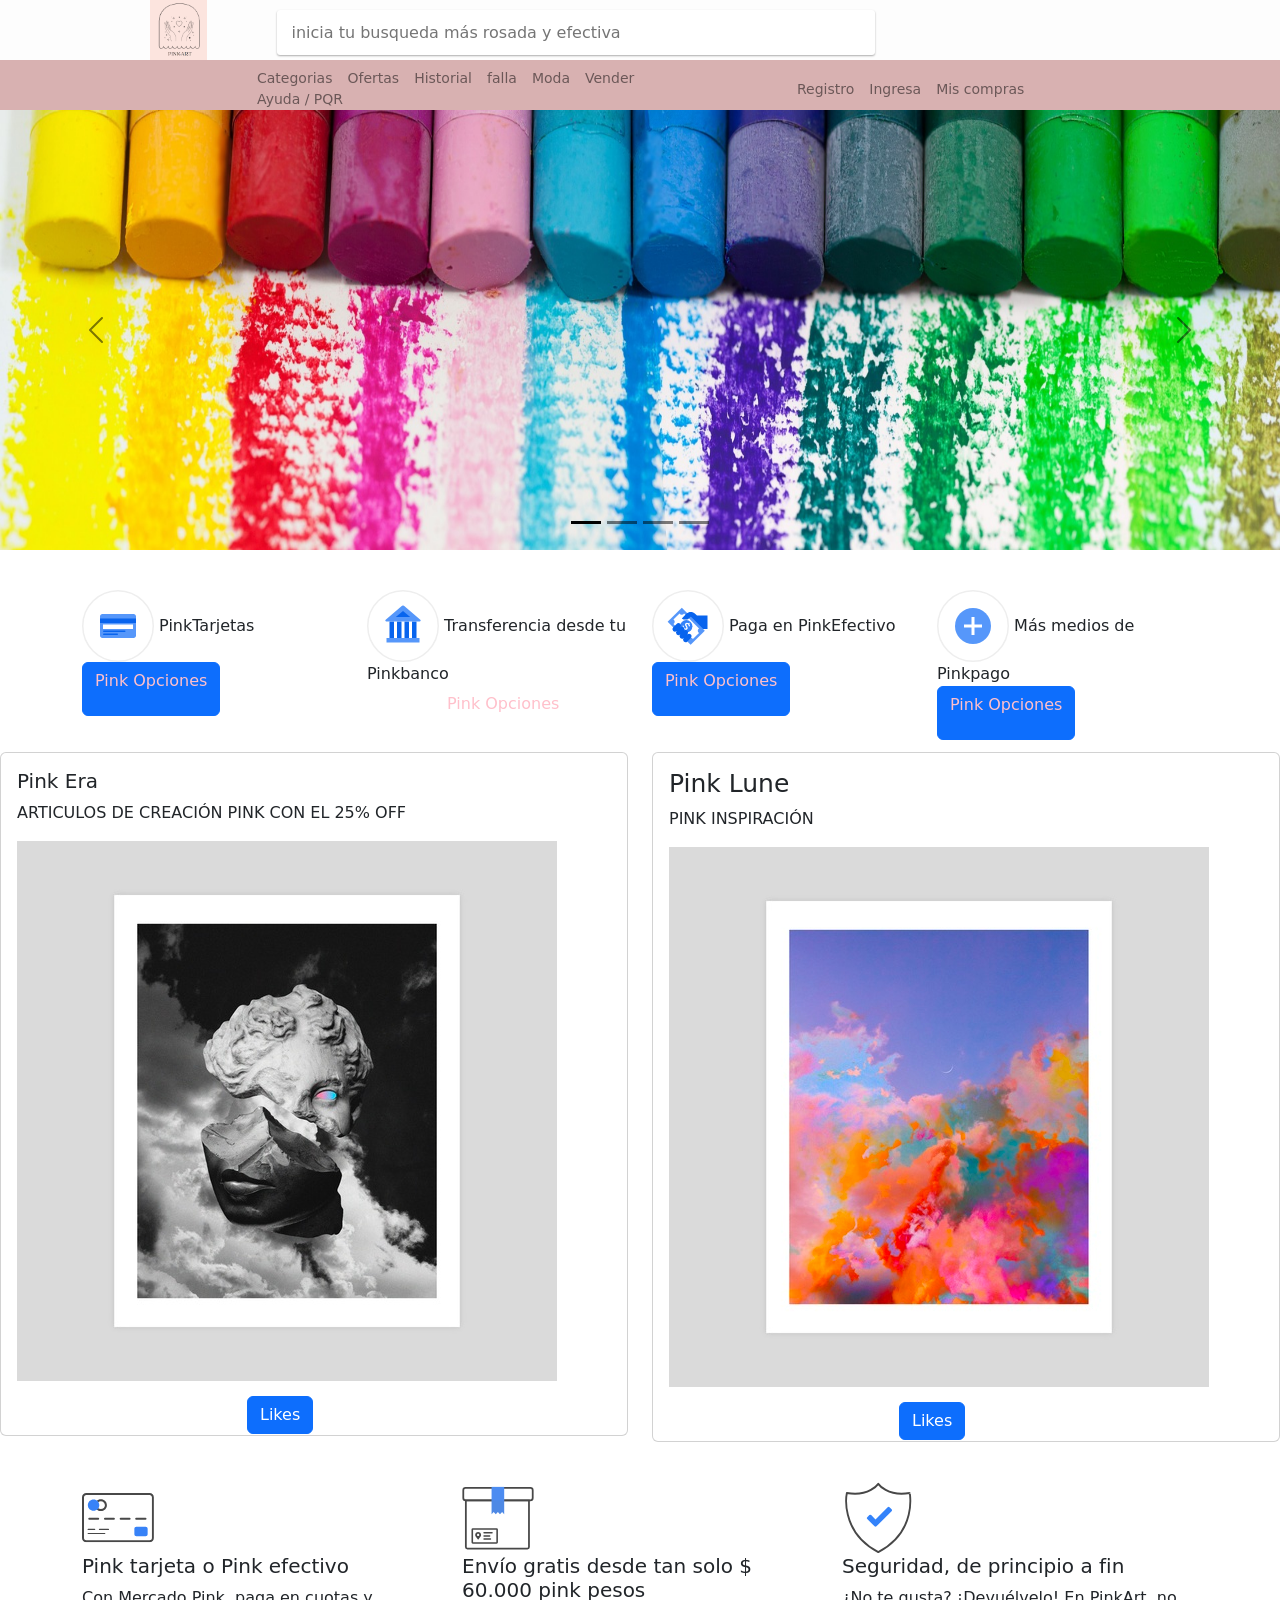
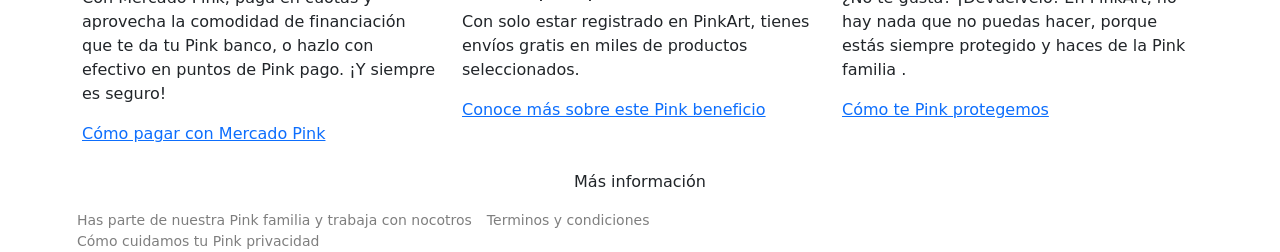
==== src/main/webapp/index.html @ 4733bed8 "resourses" ====
<!DOCTYPE html>
<html lang="es">

<head>
    <meta charset="UTF-8">
    <meta http-equiv="X-UA-Compatible" content="IE=edge">
    <meta name="viewport" content="width=device-width, initial-scale=1.0">
    <link rel="stylesheet" href="./css/styles.css">
    <link href="https://cdn.jsdelivr.net/npm/bootstrap@5.1.3/dist/css/bootstrap.min.css" rel="stylesheet"
        integrity="sha384-1BmE4kWBq78iYhFldvKuhfTAU6auU8tT94WrHftjDbrCEXSU1oBoqyl2QvZ6jIW3" crossorigin="anonymous">
    <script src="https://cdn.jsdelivr.net/npm/bootstrap@5.1.3/dist/js/bootstrap.bundle.min.js"
        integrity="sha384-ka7Sk0Gln4gmtz2MlQnikT1wXgYsOg+OMhuP+IlRH9sENBO0LRn5q+8nbTov4+1p"
        crossorigin="anonymous"></script>
    <title>PinkArt</title>
</head>

<body>
    <header>
        <!--Navigation Bar-->
        <div class="header-container">
            <div class="search-bar">
                <img class="logo" src="./Resources/pinkart2.png" alt="logo">
                <form class="mainSearch" action="search">
                    <input class="search" type="text" name="search" placeholder="inicia tu busqueda más rosada y efectiva">
                    </button>
                </form>
                <img class=""
                    src=""
                    alt="">
            </div>

            <div class="navbar">

               

                <div class="links">
                    <ul>
                        <li><a href="https://www.mercadolibre.com.co/categorias#nav-header">Categorias</a></li>
                        <li><a href="https://www.mercadolibre.com.co/ofertas#nav-header">Ofertas</a></li>
                        <li><a href="https://www.mercadolibre.com.co/gz/home/navigation#nav-header">Historial</a></li>
                        <li><a href="https://www.mercadolibre.com.co/ofertas/supermercado#nav-header">falla</a>
                        </li>
                        <li><a href="https://www.mercadolibre.com.co/c/ropa-y-accesorios#nav-header">Moda</a></li>
                        <li><a
                                href="https://www.mercadolibre.com/jms/mco/lgz/msl/login/[base64]/notregistered">Vender</a>
                        </li>
                        <li><a href="https://www.mercadolibre.com.co/ayuda#nav-header">Ayuda / PQR </a></li>
                    </ul>
                </div>

                <div class="account">
                    <ul>
                        
                        <li><a href="./subpages/registro.html">Registro</a></li>
                        <li><a href="">Ingresa</a></li>
                        <li><a href="">Mis compras</a></li>
                        
                    </ul>
                </div>

            </div>
    </header>
    <!---Carousel-->
    <div id="carouselExampleDark" class="carousel carousel-dark slide" data-bs-ride="carousel">
        <div class="carousel-indicators">
            <button type="button" data-bs-target="#carouselExampleDark" data-bs-slide-to="0" class="active"
                aria-current="true" aria-label="Slide 1"></button>
            <button type="button" data-bs-target="#carouselExampleDark" data-bs-slide-to="1"
                aria-label="Slide 2"></button>
            <button type="button" data-bs-target="#carouselExampleDark" data-bs-slide-to="2"
                aria-label="Slide 3"></button>
            <button type="button" data-bs-target="#carouselExampleDark" data-bs-slide-to="3"
                aria-label="Slide 4"></button>
        </div>
        <div class="carousel-inner">
            <div class="carousel-item active" data-bs-interval="10000">
                <img class="flowers"
                    src="./Resources/colour-1241879_1920.jpg"
                    class="d-block w-100" alt="...">
                <div class="carousel-caption d-none d-md-block">
                </div>
            </div>
            <div class="carousel-item" data-bs-interval="2000">
                <img src="./Resources/emotions-3459666_1920.jpg" class="d-block w-100"
                     alt="...">
                <div class="carousel-caption d-none d-md-block">
                </div>
            </div>
            <div class="carousel-item">
                <img src="./Resources/banner-1763476_1920.jpg" class="d-block w-100"
                     alt="...">
                <div class="carousel-caption d-none d-md-block">
                </div>
            </div>
        
        </div>
        <button class="carousel-control-prev" type="button" data-bs-target="#carouselExampleDark" data-bs-slide="prev">
            <span class="carousel-control-prev-icon" aria-hidden="true"></span>
            <span class="visually-hidden">Previous</span>
        </button>
        <button class="carousel-control-next" type="button" data-bs-target="#carouselExampleDark" data-bs-slide="next">
            <span class="carousel-control-next-icon" aria-hidden="true"></span>
            <span class="visually-hidden">Next</span>
        </button>
    </div>
   
    <!---Medios de pago-->
    <div class="pagos">
        <!--GRID System bootstrap-->
        <div class="container">
            <div class="row">
                <div class="col">
                    <img src="./Resources/credit-card.svg" alt="">
                        PinkTarjetas
                    <button id="btnshowmor" type="button" class="btn btn-primary" data-bs-toggle="modal"
                        data-bs-target="#exampleModal">
                        <p style="color: pink;">Pink Opciones</p> 
                    </button>
                    <div class="modal fade" id="exampleModal" tabindex="-1" aria-labelledby="exampleModalLabel"
                        aria-hidden="true">
                        <div class="modal-dialog">
                            <div class="modal-content">
                                <div class="modal-header">
                                    <h5 class="modal-title" id="exampleModalLabel">Medios de Pink Pago </h5>
                                    <button type="button" class="btn-close" data-bs-dismiss="modal"
                                        aria-label="Close"></button>
                                </div>
                                <div class="modal-body">
                                    <p>
                                        <img src="./Resources/mercado-pago.svg" alt="">
                                        <strong>Paga con Mercado Pink</strong><br>
                                        Pagar con Mercado Pink es elegir cualquiera de estos medios. Es rápido, seguro y
                                        no tiene costo adicional.
                                        <br>
                                        <img src="./Resources/credit-card.svg" alt="">
                                        <strong>Tarjetas de Pink crédito</strong>
                                        <br>
                                        En hasta 48 cuotas en todo el sitio
                                        <br>
                                        <img src="./Resources/transfer.svg" alt="">
                                        <strong>Transferencia desde tu Pink banco</strong>
                                        <br>
                                        Termina tu compra y haz un traspaso online sin moverte de tu casa.
                                        <br>
                                        <img src="./Resources/payment-agreement.svg" alt="">
                                        <strong>Efectivo en puntos de Pink pago</strong>
                                        <br>
                                        Es muy simple: cuando termines tu compra, te daremos las instrucciones para que
                                        sepas cómo y dónde pagarla.
                                        <br>
                                        <img src="./Resources/account-money.svg" alt="">
                                        <strong>Dinero disponible en tu cuenta de Mercado Pink</strong>
                                    </p>
                                </div>
                                <br>
                                <br>
                                <br>

                                <div class="modal-footer">
                                    <button type="button" class="btn btn-secondary"
                                        data-bs-dismiss="modal">Close</button>
                                </div>
                            </div>
                        </div>
                    </div>
                </div>

                <div class="col">
                    <img src="./Resources/transfer.svg" alt="Transferencia">
                    Transferencia desde tu Pinkbanco
                    <button id="btnshowmore" type="button" class="btn btn-primary" data-bs-toggle="modal"
                        data-bs-target="#exampleModal">
                       <p style="color: pink;">Pink Opciones</p> 
                    </button>
                </div>
                <br>
                <br>
                <div class="col">
                    <img src="./Resources/payment-agreement.svg" alt="Efectivo">
                    Paga en PinkEfectivo
                    <button id="btnshowmo" type="button" class="btn btn-primary" data-bs-toggle="modal"
                        data-bs-target="#exampleModal">
                        <p style="color: pink;">Pink Opciones</p> 
                    </button>
                </div>
                <div class="col">
                    <img src="./Resources/view-more.svg" alt="More payments">
                    Más medios de Pinkpago
                    <br>
                    <button id="btnshowm" type="button" class="btn btn-primary" data-bs-toggle="modal"
                        data-bs-target="#exampleModal">
                        <p style="color: pink;">Pink Opciones</p> 
                    </button>
                </div>

            </div>
        </div>
    </div>
  <br>
  <br>
<br>

    <div class="row">
        <div class="col-sm-6">
            <div class="card">
                <div class="card-body">
                    <h6 style="font-size: 20px" class="card-title">Pink Era </h6>
                    <p style="text-transform: uppercase;" class="card-text">Articulos de creación pink con el 25% off</p>
                    <img src="./Resources/Era.jpg" alt="">
                    <div class=" boton-primary"> 
                        <a href="" class="btn btn-primary">Likes </a>
                    </div>
                </div>
            </div>
        </div>
        <div class="col-sm-6">
            <div class="card">
                <div class="card-body">
                    <h6 class="card-title">Pink Lune</h6>
                    <p style="text-transform: uppercase;" class="card-text">Pink Inspiración </p>
                    <img src="./Resources/Lune.jpg">
                    <div class=" boton-primary"> 
                        <a href="" class="btn btn-primary">Likes </a>
                    </div>
                </div>
            </div>
        </div>
        <footer>
            <div class="container">
                <div class="row">
                    <div class="col">
                        <img src="./Resources/payment.svg" alt="">
                        <h5>Pink tarjeta o Pink efectivo</h5>
                        <p>Con Mercado Pink, paga en cuotas y aprovecha la comodidad de financiación que te da tu Pink banco,
                            o hazlo con efectivo en puntos de  Pink pago. ¡Y siempre es seguro!</p>
                        <a href="">Cómo pagar con Mercado Pink 
                            </a>
                    </div>
                    <div class="col">
                        <img src="./Resources/shipping.svg" alt="">
                        <h5>Envío gratis desde tan solo $ 60.000 pink pesos </h5>
                        <p>Con solo estar registrado en PinkArt, tienes envíos gratis en miles de productos
                            seleccionados.</p>
                        <a href="">Conoce más sobre este Pink 
                            beneficio</a>
                    </div>
                    <div class="col">
                        <img src="./Resources/protected.svg" alt="">
                        <h5>Seguridad, de principio a fin</h5>
                        <p>¿No te gusta? ¡Devuélvelo! En PinkArt, no hay nada que no puedas hacer, porque estás
                            siempre protegido y haces de la Pink familia .</p>
                        <a href="">Cómo te  Pink protegemos</a>
                    </div>
                </div>
            </div>
            <br>
            <p style="text-align:center">Más información</p>
            <div class="links-footer">
                <ul>
                    <li><a href="">Has parte de nuestra Pink familia y trabaja con nocotros </a></li>
                    <li><a href="">Terminos y
                            condiciones</a></li>
                    <li><a href="">Cómo cuidamos tu Pink privacidad</a></li>

                </ul>
            </div>


        </footer>

<body>

</html>
---- src/main/webapp/css/styles.css ----
body {
  font-size: 20px;
  margin: 0;
  background-color: gray;

}
.search-bar {
  width: 100%;
  height: 60px;
  padding-left: 150px;
  background-color: #fdfdfd;
  display: flex;
  flex-direction: row;
}

.logo {
  width: 5%;
  height:100%;
}

.mainSearch {
  padding-left: 70px;
}

.desc {
  width: 340px;
  height: 39px;
  margin-top: 15px;
  margin-left: 50px;
}

.search {
  width: 598px;
  height: 45px;
  margin-top: 10px;
  padding-left: 15px;
  border: 0;
  border-radius: 3px;
  box-shadow: 0px 1px 2px 0px #00000052;
}

.navbar {
  display: flex;
  flex-direction: row;
  width: 100%;
  height: 50px;
  background-color: #d8b1b1;
}

.location {
  width: 233px;
  height: 40px;
  padding-left: 150px;
  display: flex;
  flex-direction: row;
}

.location img {
  width: 30px;
  height: 30px;
}

.location p {
  width: 100px;
  font-size: 12px;
}

.links {
  width: 650px;
  padding-left: 210px;
  
}

.links li {
  list-style: none;
  display: block;
}

.links li a {
  font-size: 14px;
  color: rgb(0, 0, 0);
  opacity: 0.5;
  float: left;
  padding-left: 15px;
  text-decoration: none;
}

.links li a:hover {
  opacity: 0.9;
}

.account {
  width: 550px;
  padding-left: 20px;
}

.account li {
  list-style: none;
  display: block;
}

.account li a {
  font-size: 14px;
  color: rgb(0, 0, 0);
  opacity: 0.5;
  float: left;
  padding-left: 15px;
  text-decoration: none;
}

.pagos {
  margin-top: 20px;
  height: 50px;
  width: 100%;
  background-color: rgb(255, 255, 255);
}
.morepayments {
  padding-left: 80px;
}
.btn-primary {
  background-color: transparent;
}
#btnshowmore {
  padding-left: 80px;
  background-color: transparent;
  border: 0;
  color: rgb(0, 162, 255);
}
.cards {
  display: inline-block;
  margin-top: 55px;
  width: 100%;
  height: 70%;
}
#ofertas{
  font-weight: bold;
  font-size: 25px;
}
.card-title {
  font-size: 25px;
}
.card{
  margin-top: 40px;
}

.title{
  display: flex;
  flex-direction: row;
  padding-top: 20px;
  margin-top: 20px;
  color: #ffff;
  background: rgb(169, 15, 15);
  background: linear-gradient(90deg, rgba(169,15,144,1) 35%, rgba(25,25,86,1) 100%);
}
.container{
  margin-top: 40px;
}
.container img{
  height: 72px;
  width:72px;
}
.links-footer {
  width: 650px;
  padding-left: 30px;
}

.links-footer li {
  list-style: none;
  display: block;
  margin-left:auto;
  margin-right:auto;
}

.links-footer li a {
  font-size: 14px;
  color: rgb(0, 0, 0);
  opacity: 0.5;
  float: left;
  padding-left: 15px;
  text-decoration: none;
}

.links-footer li a:hover {
  opacity: 0.9;
}

.flowers{
  height: 440px;
  width: 100%;

}

.boton-primary {
  position: relative;
  top: 15px;
  left: 230px;
}
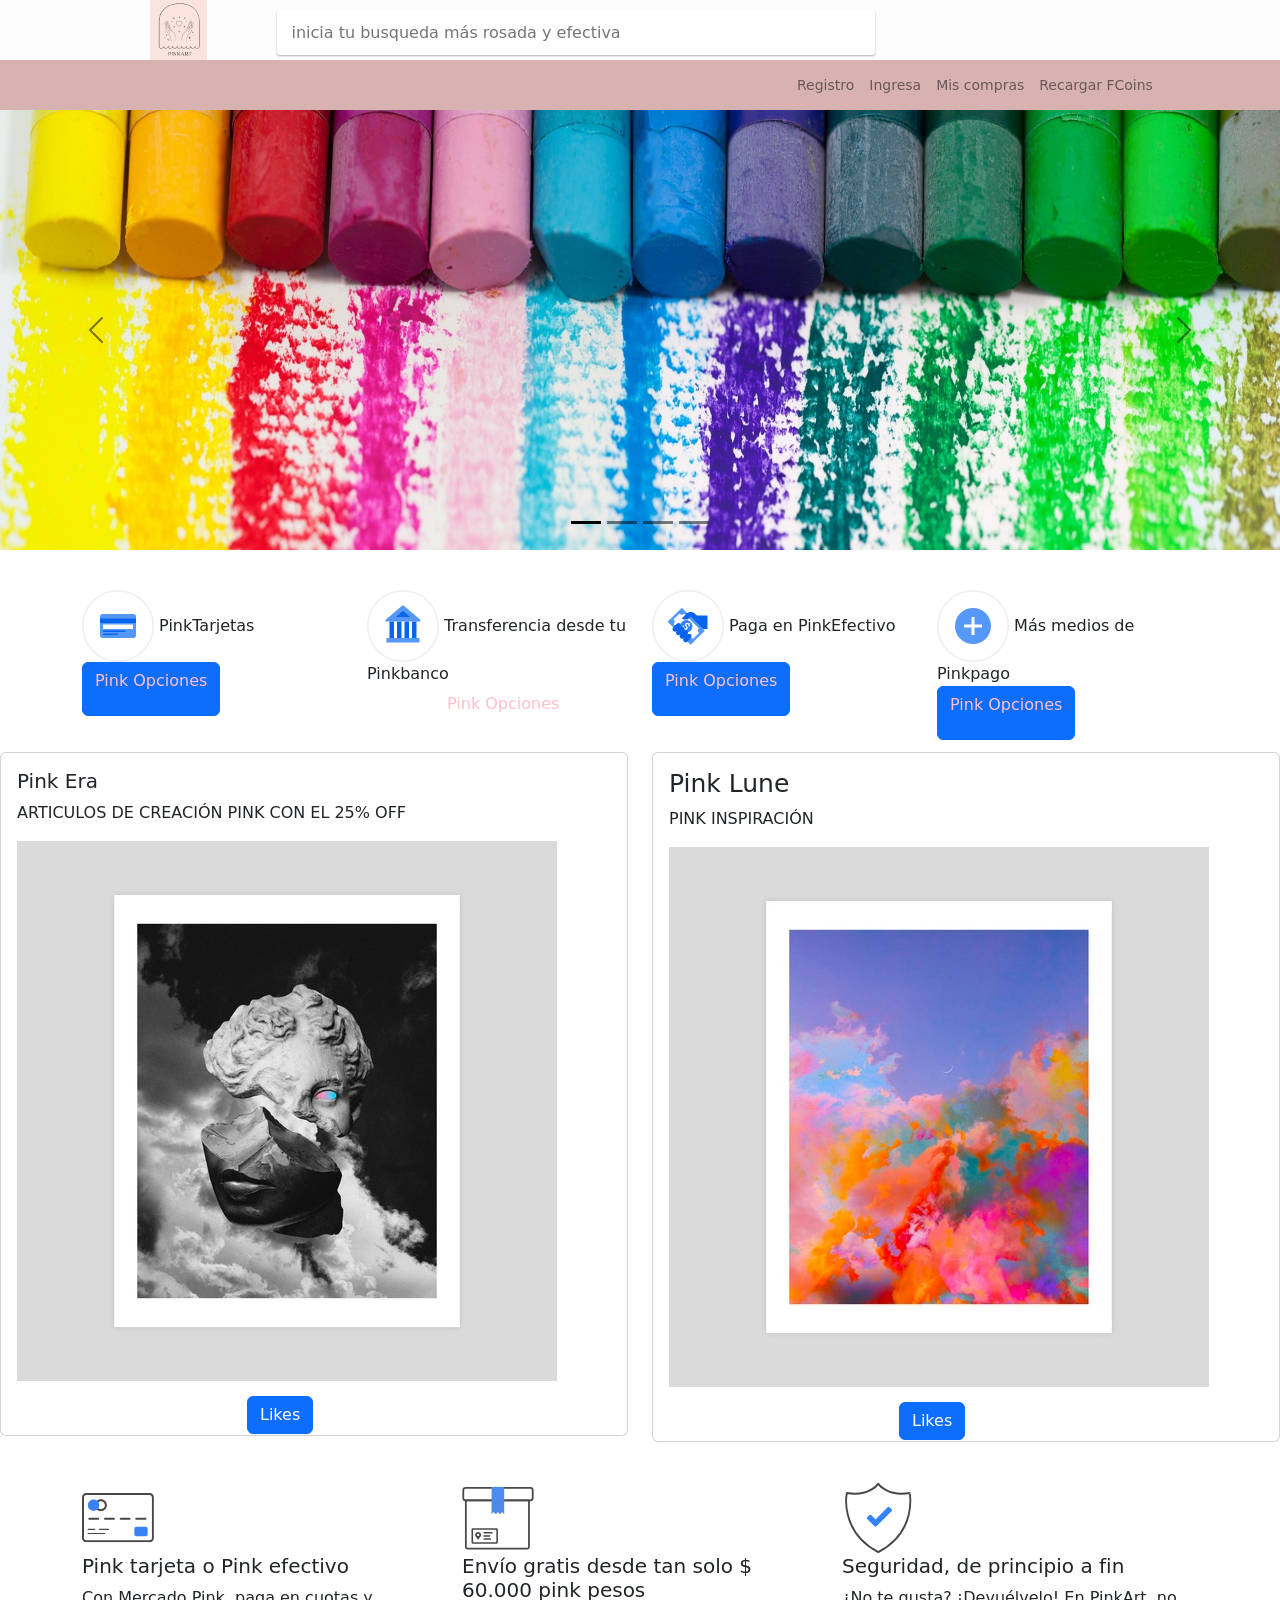
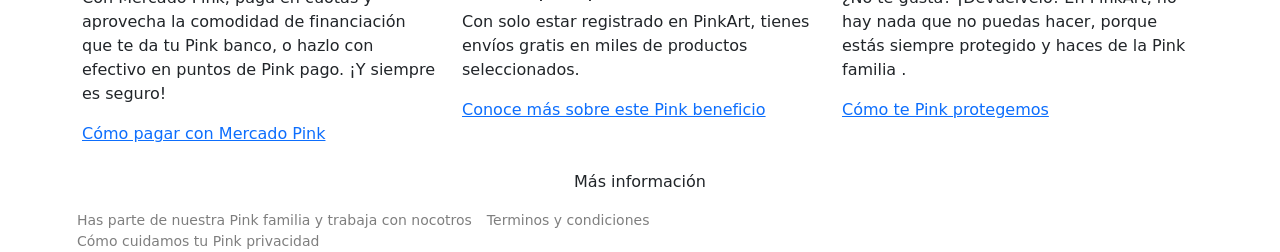
==== commit d4a12ed3: "Versión final" ====
--- a/src/main/webapp/index.html
+++ b/src/main/webapp/index.html
@@ -19,7 +19,7 @@
         <!--Navigation Bar-->
         <div class="header-container">
             <div class="search-bar">
-                <img class="logo" src="./Resources/pinkart2.png" alt="logo">
+                <img class="logo" src="./Images/pinkart2.png" alt="logo">
                 <form class="mainSearch" action="search">
                     <input class="search" type="text" name="search" placeholder="inicia tu busqueda más rosada y efectiva">
                     </button>
@@ -35,25 +35,17 @@
 
                 <div class="links">
                     <ul>
-                        <li><a href="https://www.mercadolibre.com.co/categorias#nav-header">Categorias</a></li>
-                        <li><a href="https://www.mercadolibre.com.co/ofertas#nav-header">Ofertas</a></li>
-                        <li><a href="https://www.mercadolibre.com.co/gz/home/navigation#nav-header">Historial</a></li>
-                        <li><a href="https://www.mercadolibre.com.co/ofertas/supermercado#nav-header">falla</a>
-                        </li>
-                        <li><a href="https://www.mercadolibre.com.co/c/ropa-y-accesorios#nav-header">Moda</a></li>
-                        <li><a
-                                href="https://www.mercadolibre.com/jms/mco/lgz/msl/login/[base64]/notregistered">Vender</a>
-                        </li>
-                        <li><a href="https://www.mercadolibre.com.co/ayuda#nav-header">Ayuda / PQR </a></li>
                     </ul>
                 </div>
 
                 <div class="account">
                     <ul>
                         
-                        <li><a href="./subpages/registro.html">Registro</a></li>
-                        <li><a href="">Ingresa</a></li>
+                        <li><a href="./signup.html">Registro</a></li>
+                        <li><a href="./login.html">Ingresa</a></li>
                         <li><a href="">Mis compras</a></li>
+                        <li><a href="./Fcoins.html">Recargar FCoins</a></li>
+
                         
                     </ul>
                 </div>
@@ -75,19 +67,19 @@
         <div class="carousel-inner">
             <div class="carousel-item active" data-bs-interval="10000">
                 <img class="flowers"
-                    src="./Resources/colour-1241879_1920.jpg"
+                    src="./Images/colour-1241879_1920.jpg"
                     class="d-block w-100" alt="...">
                 <div class="carousel-caption d-none d-md-block">
                 </div>
             </div>
             <div class="carousel-item" data-bs-interval="2000">
-                <img src="./Resources/emotions-3459666_1920.jpg" class="d-block w-100"
+                <img src="./Images/emotions-3459666_1920.jpg" class="d-block w-100"
                      alt="...">
                 <div class="carousel-caption d-none d-md-block">
                 </div>
             </div>
             <div class="carousel-item">
-                <img src="./Resources/banner-1763476_1920.jpg" class="d-block w-100"
+                <img src="./Images/banner-1763476_1920.jpg" class="d-block w-100"
                      alt="...">
                 <div class="carousel-caption d-none d-md-block">
                 </div>
@@ -110,7 +102,7 @@
         <div class="container">
             <div class="row">
                 <div class="col">
-                    <img src="./Resources/credit-card.svg" alt="">
+                    <img src="./Images/credit-card.svg" alt="">
                         PinkTarjetas
                     <button id="btnshowmor" type="button" class="btn btn-primary" data-bs-toggle="modal"
                         data-bs-target="#exampleModal">
@@ -127,28 +119,28 @@
                                 </div>
                                 <div class="modal-body">
                                     <p>
-                                        <img src="./Resources/mercado-pago.svg" alt="">
+                                        <img src="./Images/mercado-pago.svg" alt="">
                                         <strong>Paga con Mercado Pink</strong><br>
                                         Pagar con Mercado Pink es elegir cualquiera de estos medios. Es rápido, seguro y
                                         no tiene costo adicional.
                                         <br>
-                                        <img src="./Resources/credit-card.svg" alt="">
+                                        <img src="./Images/credit-card.svg" alt="">
                                         <strong>Tarjetas de Pink crédito</strong>
                                         <br>
                                         En hasta 48 cuotas en todo el sitio
                                         <br>
-                                        <img src="./Resources/transfer.svg" alt="">
+                                        <img src="./Images/transfer.svg" alt="">
                                         <strong>Transferencia desde tu Pink banco</strong>
                                         <br>
                                         Termina tu compra y haz un traspaso online sin moverte de tu casa.
                                         <br>
-                                        <img src="./Resources/payment-agreement.svg" alt="">
+                                        <img src="./Images/payment-agreement.svg" alt="">
                                         <strong>Efectivo en puntos de Pink pago</strong>
                                         <br>
                                         Es muy simple: cuando termines tu compra, te daremos las instrucciones para que
                                         sepas cómo y dónde pagarla.
                                         <br>
-                                        <img src="./Resources/account-money.svg" alt="">
+                                        <img src="./Images/account-money.svg" alt="">
                                         <strong>Dinero disponible en tu cuenta de Mercado Pink</strong>
                                     </p>
                                 </div>
@@ -166,7 +158,7 @@
                 </div>
 
                 <div class="col">
-                    <img src="./Resources/transfer.svg" alt="Transferencia">
+                    <img src="./Images/transfer.svg" alt="Transferencia">
                     Transferencia desde tu Pinkbanco
                     <button id="btnshowmore" type="button" class="btn btn-primary" data-bs-toggle="modal"
                         data-bs-target="#exampleModal">
@@ -176,7 +168,7 @@
                 <br>
                 <br>
                 <div class="col">
-                    <img src="./Resources/payment-agreement.svg" alt="Efectivo">
+                    <img src="./Images/payment-agreement.svg" alt="Efectivo">
                     Paga en PinkEfectivo
                     <button id="btnshowmo" type="button" class="btn btn-primary" data-bs-toggle="modal"
                         data-bs-target="#exampleModal">
@@ -184,7 +176,7 @@
                     </button>
                 </div>
                 <div class="col">
-                    <img src="./Resources/view-more.svg" alt="More payments">
+                    <img src="./Images/view-more.svg" alt="More payments">
                     Más medios de Pinkpago
                     <br>
                     <button id="btnshowm" type="button" class="btn btn-primary" data-bs-toggle="modal"
@@ -206,7 +198,7 @@
                 <div class="card-body">
                     <h6 style="font-size: 20px" class="card-title">Pink Era </h6>
                     <p style="text-transform: uppercase;" class="card-text">Articulos de creación pink con el 25% off</p>
-                    <img src="./Resources/Era.jpg" alt="">
+                    <img src="./Images/Era.jpg" alt="">
                     <div class=" boton-primary"> 
                         <a href="" class="btn btn-primary">Likes </a>
                     </div>
@@ -218,7 +210,7 @@
                 <div class="card-body">
                     <h6 class="card-title">Pink Lune</h6>
                     <p style="text-transform: uppercase;" class="card-text">Pink Inspiración </p>
-                    <img src="./Resources/Lune.jpg">
+                    <img src="./Images/Lune.jpg">
                     <div class=" boton-primary"> 
                         <a href="" class="btn btn-primary">Likes </a>
                     </div>
@@ -229,7 +221,7 @@
             <div class="container">
                 <div class="row">
                     <div class="col">
-                        <img src="./Resources/payment.svg" alt="">
+                        <img src="./Images/payment.svg" alt="">
                         <h5>Pink tarjeta o Pink efectivo</h5>
                         <p>Con Mercado Pink, paga en cuotas y aprovecha la comodidad de financiación que te da tu Pink banco,
                             o hazlo con efectivo en puntos de  Pink pago. ¡Y siempre es seguro!</p>
@@ -237,7 +229,7 @@
                             </a>
                     </div>
                     <div class="col">
-                        <img src="./Resources/shipping.svg" alt="">
+                        <img src="./Images/shipping.svg" alt="">
                         <h5>Envío gratis desde tan solo $ 60.000 pink pesos </h5>
                         <p>Con solo estar registrado en PinkArt, tienes envíos gratis en miles de productos
                             seleccionados.</p>
@@ -245,7 +237,7 @@
                             beneficio</a>
                     </div>
                     <div class="col">
-                        <img src="./Resources/protected.svg" alt="">
+                        <img src="./Images/protected.svg" alt="">
                         <h5>Seguridad, de principio a fin</h5>
                         <p>¿No te gusta? ¡Devuélvelo! En PinkArt, no hay nada que no puedas hacer, porque estás
                             siempre protegido y haces de la Pink familia .</p>
--- a/src/main/webapp/css/styles.css
+++ b/src/main/webapp/css/styles.css
@@ -55,6 +55,45 @@
   flex-direction: row;
 }
 
+.texto-centrado{
+  color: rgb(90, 90, 90);
+  font-family: 'Segoe UI', Tahoma, Geneva, Verdana, sans-serif;
+  font-size: 30px;
+  
+}
+.images-tables{
+  border-radius: 0.5%; border-style: groove; border-color:rgb(218, 208, 127) ;width: 400px;
+}
+
+.logo-artist{
+  width: 10%; 
+  margin: 2%; 
+  margin-left: 8%;
+  margin-right: 8%;
+}
+
+.container-artist{
+  max-width:600px;
+  background-color: #e7e0e0bd;
+    border-radius: 5px;
+  border-style: groove;
+  margin-top: 100px;
+  margin-right: auto;
+  margin-left: auto;
+  margin-bottom: 100px;
+  min-width: 800px;
+  min-height: 500px;
+
+}
+
+.input{
+  margin: 5%;
+  border-style: groove;
+  border-radius: 5px;
+  border-color: #e7e0e0bd;
+
+}
+
 .location img {
   width: 30px;
   height: 30px;
@@ -194,5 +233,4 @@
   position: relative;
   top: 15px;
   left: 230px;
-}
-
+}
